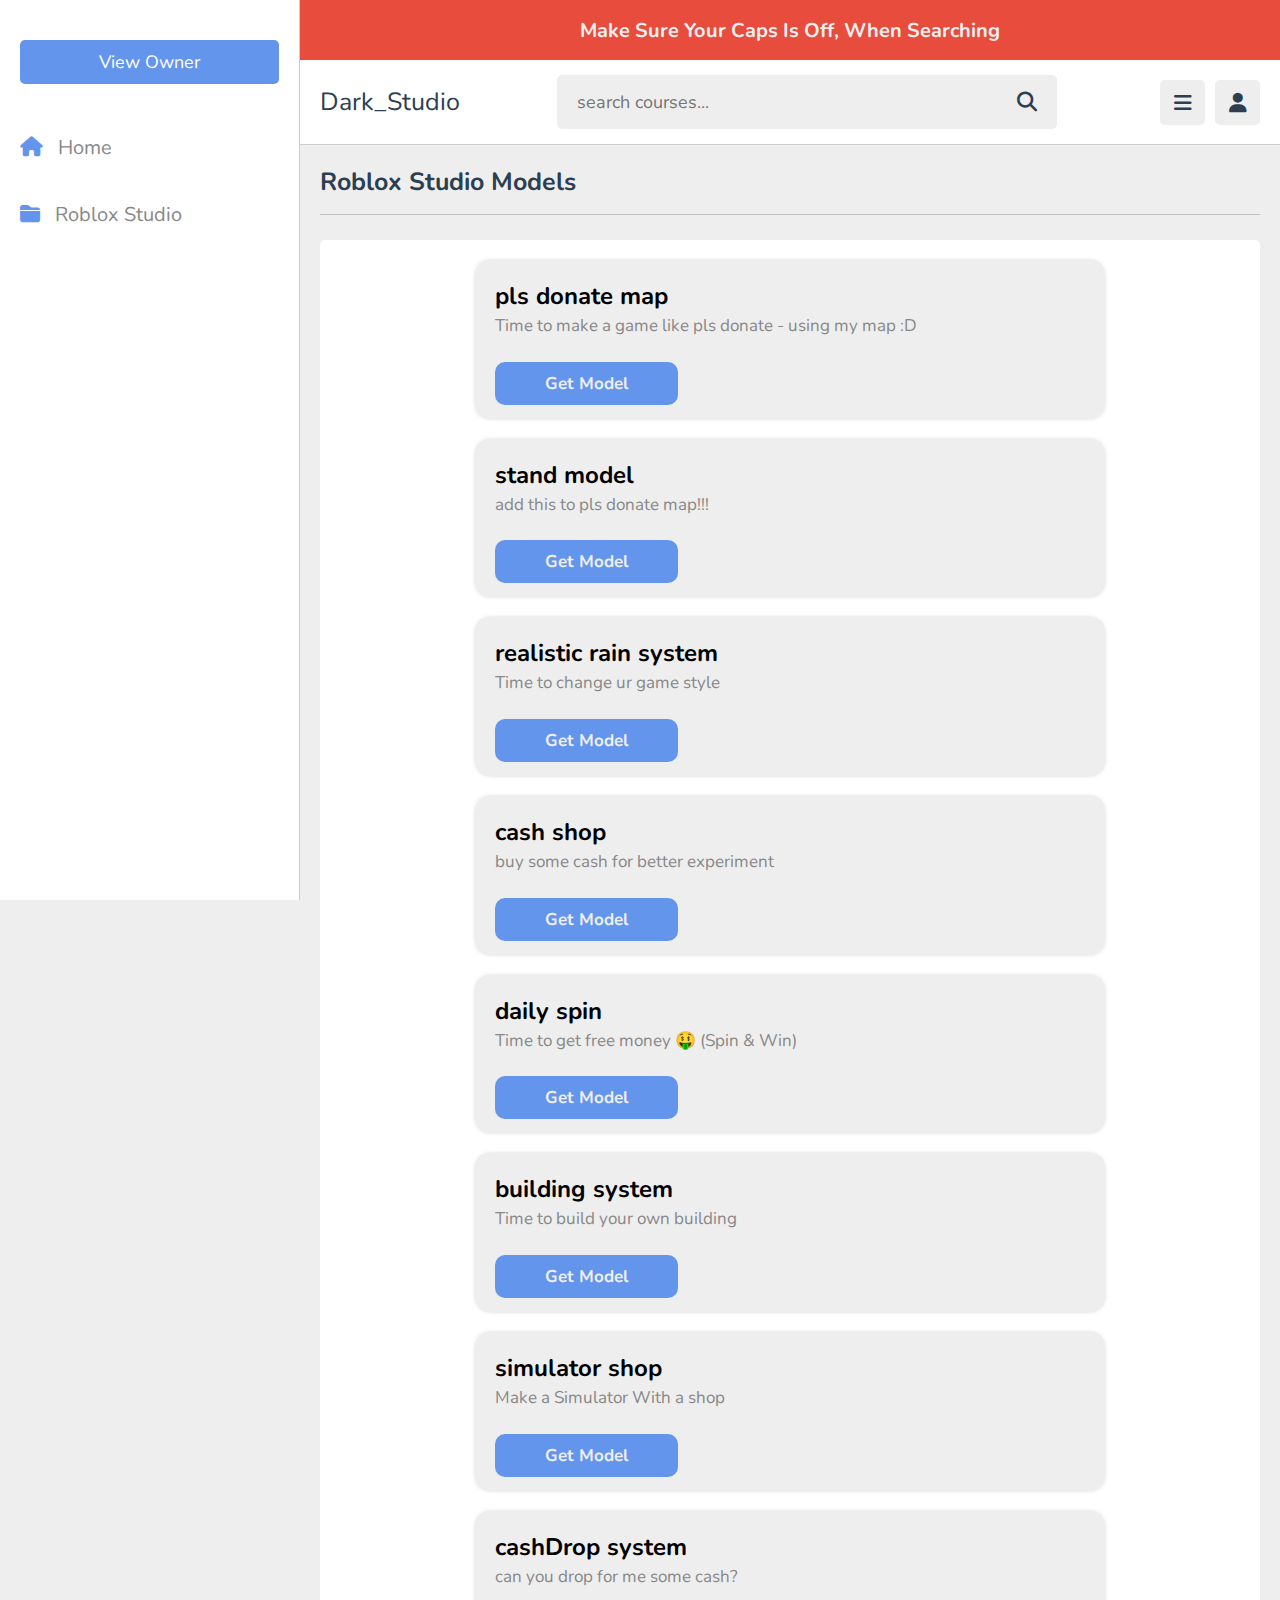
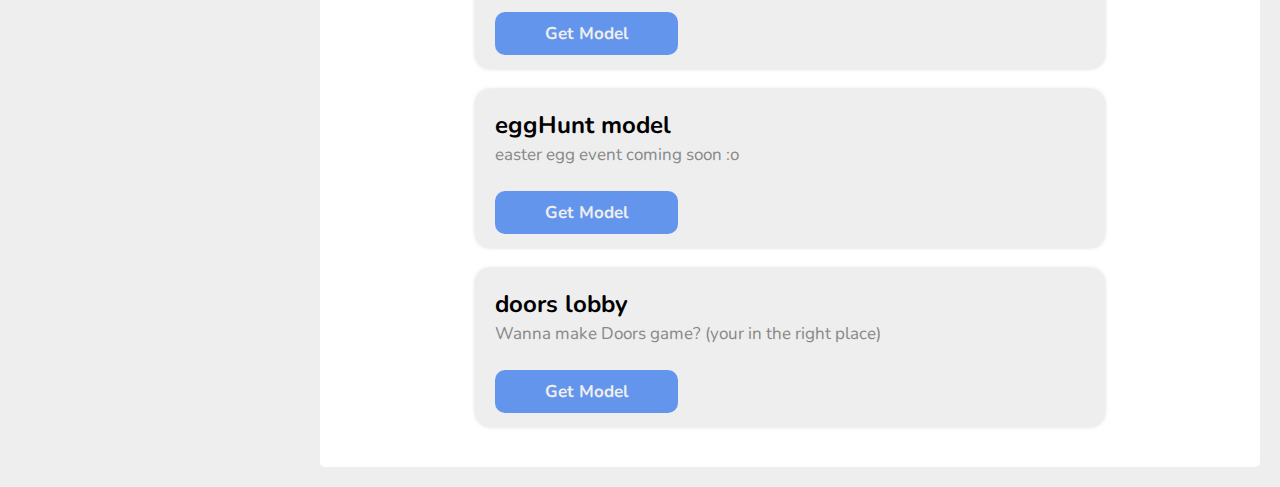
==== RobloxStudio.html @ a7220f27 "commit" ====
<!DOCTYPE html>
<html lang="en">
<head>
   <meta charset="UTF-8">
   <meta http-equiv="X-UA-Compatible" content="IE=edge">
   <meta name="viewport" content="width=device-width, initial-scale=1.0">
   <title>Roblox Studio</title>

   <!-- font awesome cdn link  -->
   <link rel="stylesheet" href="https://cdnjs.cloudflare.com/ajax/libs/font-awesome/6.1.2/css/all.min.css">

   <!-- custom css file link  -->
   <link rel="stylesheet" href="css/all.min.css">
   <link rel="stylesheet" href="css/style.css">
   <link rel="icon" type="images/x-icon" href="images/logo.png">

</head>
<body>

   <div class="warning">
      <div class="warn">
         <h1>Make Sure Your Caps is off, when searching</h1>
      </div>
   </div>

<header class="header">
   
   <section class="flex">

      <a href="index.html" class="logo">Dark_Studio</a>

      <form class="search-form">
         <input type="text" name="search_box" required placeholder="search courses..." maxlength="100" id="myinput">
         <button type="submit" class="fas fa-search"></button>
      </form>

      <div class="icons">
         <div id="menu-btn" class="fas fa-bars"></div>
         <div id="search-btn" class="fas fa-search"></div>
         <div id="user-btn" class="fas fa-user"></div>
         <!-- <!-- <div id="toggle-btn" class="fas fa-sun"></div> -->
      </div>

      <div class="profile">
         <img src="images/unnamed (3).jpg" class="image" alt="">
         <h3 class="name">AMMARUDES123</h3>
         <p class="role">Owner</p>
         <a href="profile.html" class="btn">view owner</a>
         <!-- <div class="flex-btn">
            <a href="login.html" class="option-btn">login</a>
            <a href="register.html" class="option-btn">register</a>
         </div> -->
      </div>

   </section>

</header>   

<div class="side-bar">

   <div id="close-btn">
      <i class="fas fa-times"></i>
   </div>

   <div class="profile">
      <a href="profile.html" class="btn">view owner</a>
   </div>

   <nav class="navbar">
      <a href="index.html"><i class="fas fa-home"></i><span>Home</span></a>
      <a href="RobloxStudio.html"><i class="fa-solid fa-folder-closed"></i><span>Roblox Studio</span></a>
      <!-- <a href="update.html"><i class="fa-regular fa-calendar-check"></i><span>Updates</span></a> -->
            <!-- <a href="teachers.html"><i class="fas fa-chalkboard-user"></i><span>teachers</span></a>
      <a href="contact.html"><i class="fas fa-headset"></i><span>contact us</span></a> -->
   </nav>

</div>

<!-- <section class="about">

   <div class="row">

      <div class="image">
         <img src="images/about-img.svg" alt="">
      </div>

      <div class="content">
         <h3>why choose us?</h3>
         <p>Lorem ipsum dolor sit amet consectetur, adipisicing elit. Ut dolorum quasi illo? Distinctio expedita commodi, nemo a quam error repellendus sint, fugiat quis numquam eum eveniet sequi aspernatur quaerat tenetur.</p>
         <a href="update.html" class="inline-btn">our courses</a>
      </div>

   </div>

   <div class="box-container">

      <div class="box">
         <i class="fa-regular fa-calendar-check"></i>
         <div>
            <h3>+10k</h3>
            <p>online courses</p>
         </div>
      </div>

      <div class="box">
         <i class="fas fa-user-graduate"></i>
         <div>
            <h3>+40k</h3>
            <p>brilliant Owners</p>
         </div>
      </div>

      <div class="box">
         <i class="fas fa-chalkboard-user"></i>
         <div>
            <h3>+2k</h3>
            <p>expert tutors</p>
         </div>
      </div>

      <div class="box">
         <i class="fas fa-briefcase"></i>
         <div>
            <h3>100%</h3>
            <p>job placement</p>
         </div>
      </div>

   </div>

</section>  -->

<!-- <section class="reviews">

   <h1 class="heading">Owner's reviews</h1>

   <div class="box-container">

      <div class="box">
         <p>Lorem ipsum dolor sit amet consectetur, adipisicing elit. Necessitatibus, suscipit a. Quibusdam, dignissimos consectetur. Sed ullam iusto eveniet qui aut quibusdam vero voluptate libero facilis fuga. Eligendi eaque molestiae modi?</p>
         <div class="Owner">
            <img src="images/pic-2.jpg" alt="">
            <div>
               <h3>john deo</h3>
               <div class="stars">
                  <i class="fas fa-star"></i>
                  <i class="fas fa-star"></i>
                  <i class="fas fa-star"></i>
                  <i class="fas fa-star"></i>
                  <i class="fas fa-star-half-alt"></i>
               </div>
            </div>
         </div>
      </div>

      <div class="box">
         <p>Lorem ipsum dolor sit amet consectetur, adipisicing elit. Necessitatibus, suscipit a. Quibusdam, dignissimos consectetur. Sed ullam iusto eveniet qui aut quibusdam vero voluptate libero facilis fuga. Eligendi eaque molestiae modi?</p>
         <div class="Owner">
            <img src="images/pic-3.jpg" alt="">
            <div>
               <h3>john deo</h3>
               <div class="stars">
                  <i class="fas fa-star"></i>
                  <i class="fas fa-star"></i>
                  <i class="fas fa-star"></i>
                  <i class="fas fa-star"></i>
                  <i class="fas fa-star-half-alt"></i>
               </div>
            </div>
         </div>
      </div>

      <div class="box">
         <p>Lorem ipsum dolor sit amet consectetur, adipisicing elit. Necessitatibus, suscipit a. Quibusdam, dignissimos consectetur. Sed ullam iusto eveniet qui aut quibusdam vero voluptate libero facilis fuga. Eligendi eaque molestiae modi?</p>
         <div class="Owner">
            <img src="images/pic-4.jpg" alt="">
            <div>
               <h3>john deo</h3>
               <div class="stars">
                  <i class="fas fa-star"></i>
                  <i class="fas fa-star"></i>
                  <i class="fas fa-star"></i>
                  <i class="fas fa-star"></i>
                  <i class="fas fa-star-half-alt"></i>
               </div>
            </div>
         </div>
      </div>

      <div class="box">
         <p>Lorem ipsum dolor sit amet consectetur, adipisicing elit. Necessitatibus, suscipit a. Quibusdam, dignissimos consectetur. Sed ullam iusto eveniet qui aut quibusdam vero voluptate libero facilis fuga. Eligendi eaque molestiae modi?</p>
         <div class="Owner">
            <img src="images/pic-5.jpg" alt="">
            <div>
               <h3>john deo</h3>
               <div class="stars">
                  <i class="fas fa-star"></i>
                  <i class="fas fa-star"></i>
                  <i class="fas fa-star"></i>
                  <i class="fas fa-star"></i>
                  <i class="fas fa-star-half-alt"></i>
               </div>
            </div>
         </div>
      </div>

      <div class="box">
         <p>Lorem ipsum dolor sit amet consectetur, adipisicing elit. Necessitatibus, suscipit a. Quibusdam, dignissimos consectetur. Sed ullam iusto eveniet qui aut quibusdam vero voluptate libero facilis fuga. Eligendi eaque molestiae modi?</p>
         <div class="Owner">
            <img src="images/pic-6.jpg" alt="">
            <div>
               <h3>john deo</h3>
               <div class="stars">
                  <i class="fas fa-star"></i>
                  <i class="fas fa-star"></i>
                  <i class="fas fa-star"></i>
                  <i class="fas fa-star"></i>
                  <i class="fas fa-star-half-alt"></i>
               </div>
            </div>
         </div>
      </div>

      <div class="box">
         <p>Lorem ipsum dolor sit amet consectetur, adipisicing elit. Necessitatibus, suscipit a. Quibusdam, dignissimos consectetur. Sed ullam iusto eveniet qui aut quibusdam vero voluptate libero facilis fuga. Eligendi eaque molestiae modi?</p>
         <div class="Owner">
            <img src="images/pic-7.jpg" alt="">
            <div>
               <h3>john deo</h3>
               <div class="stars">
                  <i class="fas fa-star"></i>
                  <i class="fas fa-star"></i>
                  <i class="fas fa-star"></i>
                  <i class="fas fa-star"></i>
                  <i class="fas fa-star-half-alt"></i>
               </div>
            </div>
         </div>
      </div>

   </div>

</section> -->

<section class="reviews">

   <h1 class="heading">Roblox Studio Models</h1>

   <div class="box-container">

      <div class="box">
         <div class="container mb-5">
            <h1 class="text-danger mt-5 text-center" id="para" style="display: none;">Not Found</h1>
         </div>
         <div class="row mt-3" id="card">
            
         </div>
      </div>
      
   </div>

</section>



















<!-- <footer class="footer">

   &copy; copyright @ 2022 by <span>AMMARUDES123</span> | all rights reserved!

</footer> -->

<!-- custom js file link  -->
<script src="js/script.js"></script>
<script src="js/app.js"></script>

   
</body>
</html>
---- css/style.css ----
@import url('https://fonts.googleapis.com/css2?family=Nunito:wght@200;300;400;500;600;700&display=swap');

:root{
   --main-color:#6495ed;
   --red:#e74c3c;
   --orange:#f39c12;
   --light-color:#888;
   --light-bg:#eee;
   --black:#2c3e50;
   --white:#fff;
   --border:.1rem solid rgba(0,0,0,.2);
}

*{
   font-family: 'Nunito', sans-serif;
   margin:0; padding:0;
   box-sizing: border-box;
   outline: none; border:none;
   text-decoration: none;
}

*::selection{
   background-color: var(--black);
   color:#fff;
}

html{
   scroll-behavior: smooth;
   font-size: 62.5%;
   overflow-x: hidden;
}

html::-webkit-scrollbar{
   width: 1rem;
   height: .5rem;
}

html::-webkit-scrollbar-track{
   background-color: transparent;
}

html::-webkit-scrollbar-thumb{
   background-color: var(--main-color);
}

body{
   background-color: var(--light-bg);
   padding-left: 30rem;
}

body.dark{
   --light-color:#aaa;
   --light-bg:#333;
   --black:#fff;
   --white:#222;
   --border:.1rem solid rgba(255,255,255,.2);
}

body.active{
   padding-left: 0;
}

section{
   padding:2rem;
   margin: 0 auto;
   max-width: 1200px;
}

.heading{
   font-size: 2.5rem;
   color:var(--black);
   margin-bottom: 2.5rem;
   border-bottom: var(--border);
   padding-bottom: 1.5rem;
   text-transform: capitalize;
}

.inline-btn,
.inline-option-btn,
.inline-delete-btn,
.btn,
.delete-btn,
.option-btn{
   border-radius: .5rem;
   color:#fff;
   font-size: 1.8rem;
   cursor: pointer;
   text-transform: capitalize;
   padding:1rem 3rem;
   text-align: center;
   margin-top: 1rem;
}

.btn,
.delete-btn,
.option-btn{
   display: block;
   width: 100%;
}

.inline-btn,
.inline-option-btn,
.inline-delete-btn{
   display: inline-block;
}

.btn,
.inline-btn{
   background-color: var(--main-color);
}

.option-btn,
.inline-option-btn{
   background-color:var(--orange);
}

.delete-btn,
.inline-delete-btn{
   background-color: var(--red);
}

.inline-btn:hover,
.inline-option-btn:hover,
.inline-delete-btn:hover,
.btn:hover,
.delete-btn:hover,
.option-btn:hover{
   background-color: var(--black);
   color: var(--white);
}

.flex-btn{
   display: flex;
   gap: 1rem;
}

.header{
   position: sticky;
   top:0; left:0; right: 0;
   background-color: var(--white);
   z-index: 1000;
   border-bottom: var(--border);
}

.header .flex{
   display: flex;
   align-items: center;
   justify-content: space-between;
   position: relative;
   padding: 1.5rem 2rem;
}

.header .flex .logo{
   font-size: 2.5rem;
   color: var(--black);
}

.header .flex .search-form{
   width: 50rem;
   border-radius: .5rem;
   background-color: var(--light-bg);
   padding:1.5rem 2rem;
   display: flex;
   gap:2rem;

}

.header .flex .search-form input{
   width: 100%;
   font-size: 1.8rem;
   color:var(--black);
   background:none;
}

.header .flex .search-form button{
   background:none;
   font-size: 2rem;
   cursor: pointer;
   color:var(--black);
}

.header .flex .search-form button:hover{
   color: var(--main-color);
}

.header .flex .icons div{
   font-size: 2rem;
   color:var(--black);
   background-color: var(--light-bg);
   border-radius: .5rem;
   height: 4.5rem;
   width: 4.5rem;
   line-height: 4.5rem;
   cursor: pointer;
   text-align: center;
   margin-left: .7rem;
}

.header .flex .icons div:hover{
   background-color: var(--black);
   color:var(--white);
}

.header .flex .profile{
   position: absolute;
   top:120%; right: 2rem;
   background-color: var(--white);
   border-radius: .5rem;
   padding: 1.5rem;
   text-align: center;
   overflow: hidden;
   transform-origin: top right;
   transform: scale(0);
   transition: .2s linear;
   width: 30rem;
}

.header .flex .profile.active{
   transform: scale(1);
}

.header .flex .profile .image{
   height: 10rem;
   width: 10rem;
   border-radius: 50%;
   object-fit: contain;
   margin-bottom: 1rem;
}

.header .flex .profile .name{
   font-size: 2rem;
   color:var(--black);
   overflow: hidden;
   text-overflow: ellipsis;
   white-space: nowrap;
}

.header .flex .profile .role{
   font-size: 1.8rem;
   color: var(--light-color);
}

#search-btn{
   display: none;
}

.side-bar{
   position: fixed;
   top: 0; left: 0;
   width: 30rem;
   background-color: var(--white);
   height: 100vh;
   border-right: var(--border);
   z-index: 1200;
}

.side-bar #close-btn{
   text-align: right;
   padding: 2rem;
   display: none;
}

.side-bar #close-btn i{
   text-align: right;
   font-size: 2.5rem;
   background:var(--red);
   border-radius: .5rem;
   color:var(--white);
   cursor: pointer;
   height: 4.5rem;
   width: 4.5rem;
   line-height: 4.5rem;
   text-align: center;
}

.side-bar #close-btn i:hover{
   background-color: var(--black);
}

.side-bar .profile{
   padding:3rem 2rem;
   text-align: center;
}

.side-bar .profile .image{
   height: 10rem;
   width: 10rem;
   border-radius: 50%;
   object-fit: contain;
   margin-bottom: 1rem;
}

.side-bar .profile .name{
   font-size: 2rem;
   color:var(--black);
   overflow: hidden;
   text-overflow: ellipsis;
   white-space: nowrap;
}

.side-bar .profile .role{
   font-size: 1.8rem;
   color: var(--light-color);
}

.side-bar .navbar a{
   display: block;
   padding: 2rem;
   font-size: 2rem;
}

.side-bar .navbar a i{
   margin-right: 1.5rem;
   color:var(--main-color);
   transition: .2s linear;
}

.side-bar .navbar a span{
   color:var(--light-color);
}

.side-bar .navbar a:hover{
   background-color: var(--light-bg);
}

.side-bar .navbar a:hover i{
   margin-right: 2.5rem;
}

.side-bar.active{
   left: -30rem;
}

.home-grid .box-container{
   display: grid;
   grid-template-columns: repeat(auto-fit, 27.5rem);
   gap:1.5rem;
   justify-content: center;
   align-items: flex-start;
}

.home-grid .box-container .box{
   background-color: var(--white);
   border-radius: .5rem;
   padding:2rem;
}

.home-grid .box-container .box .title{
   font-size: 2rem;
   color: var(--black);
   text-transform: capitalize;
}

.home-grid .box-container .box .flex{
   display: flex;
   flex-wrap: wrap;
   gap: 1.5rem;
   margin-top: 2rem;
}

.home-grid .box-container .flex a{
   background-color: var(--light-bg);
   border-radius: .5rem;
   padding: 1rem 1.5rem;
   font-size: 1.5rem;
}

.home-grid .box-container .flex a i{
   margin-right: 1rem;
   color:var(--black);
}

.home-grid .box-container .flex a span{
   color:var(--light-color);
}

.home-grid .box-container .flex a:hover{
   background-color: var(--black);
}

.home-grid .box-container .flex a:hover span{
   color:var(--white);
}

.home-grid .box-container .flex a:hover i{
   color:var(--white);
}

.home-grid .box-container .tutor{
   padding: 1rem 0;
   font-size: 1.8rem;
   color:var(--light-color);
   line-height: 2;
}

.home-grid .box-container .likes{
   color:var(--light-color);
   font-size: 1.7rem;
   margin-top: 1.5rem;
}

.home-grid .box-container .likes span{
   color:var(--main-color);
}

.about .row{
   display: flex;
   align-items: center;
   flex-wrap: wrap;
   gap:1.5rem;
}

.about .row .image{
   flex: 1 1 40rem;
}

.about .row .image img{
   width: 100%;
   height: 50rem;
}

.about .row .content{
   flex: 1 1 40rem;
}

.about .row .content p{
   font-size: 1.7rem;
   line-height: 2;
   color: var(--light-color);
   padding: 1rem 0;
}

.about .row .content h3{
   font-size: 3rem;
   color:var(--black);
   text-transform: capitalize;
}

.about .box-container{
   display: grid;
   grid-template-columns: repeat(auto-fit, minmax(27rem, 1fr));
   gap:1.5rem;
   justify-content: center;
   align-items: flex-start;
   margin-top: 3rem;
}

.about .box-container .box{
   border-radius: .5rem;
   background-color: var(--white);
   padding: 2rem;
   display: flex;
   align-items: center;
   gap: 2.5rem;
}

.about .box-container .box i{
   font-size: 4rem;
   color: var(--main-color);
}

.about .box-container .box h3{
   font-size: 2.5rem;
   color: var(--black);
   margin-bottom: .3rem;
}

.about .box-container .box p{
   font-size: 1.7rem;
   color:var(--light-color);
}

.reviews .box-container{
   display: grid;
   grid-template-columns: repeat(auto-fit, minmax(30rem, 1fr));
   gap:1.5rem;
   justify-content: center;
   align-items: flex-start;
}

.reviews .box-container .box{
   border-radius: .5rem;
   background-color: var(--white);
   padding: 2rem;
}

.reviews .box-container .box p{
   line-height: 1.7;
   font-size: 1.7rem;
   color: var(--light-color);
}

.reviews .box-container .box .Owner{
   margin-top: 2rem;
   display: flex;
   align-items: center;
   gap: 1.5rem;
}

.reviews .box-container .box .Owner img{
   height: 5rem;
   width: 5rem;
   object-fit: cover;
   border-radius: 50%;
}

.reviews .box-container .box .Owner h3{
   font-size: 2rem;
   color: var(--black);
   margin-bottom: .3rem;
}

.reviews .box-container .box .Owner .stars{
   font-size: 1.5rem;
   color:var(--orange);
}

.courses .box-container{
   display: grid;
   grid-template-columns: repeat(auto-fit, minmax(30rem, 1fr));
   gap:1.5rem;
   justify-content: center;
   align-items: flex-start;
}

.courses .box-container .box{
   border-radius: .5rem;
   background-color: var(--white);
   padding: 2rem;
}

.courses .box-container .box .tutor{
   display: flex;
   align-items: center;
   gap: 1.5rem;
   margin-bottom: 2.5rem;
}

.courses .box-container .box .tutor img{
   height: 5rem;
   width: 5rem;
   border-radius: 50%;
   object-fit: cover;
}

.courses .box-container .box .tutor h3{
   font-size: 1.8rem;
   color: var(--black);
   margin-bottom: .2rem;
}

.courses .box-container .box .tutor span{
   font-size: 1.3rem;
   color:var(--light-color);
}

.courses .box-container .box .thumb{
   position: relative;
}

.courses .box-container .box .thumb span{
   position: absolute;
   top:1rem; left: 1rem;
   border-radius: .5rem;
   padding: .5rem 1.5rem;
   background-color: rgba(0,0,0,.3);
   color: #fff;
   font-size: 1.5rem;
}

.courses .box-container .box .thumb img{
   width: 100%;
   height: 20rem;
   object-fit: cover;
   border-radius: .5rem;
}

.courses .box-container .box .title{
   font-size: 2rem;
   color: var(--black);
   padding-bottom: .5rem;
   padding-top: 1rem;
}

.courses .more-btn{
   text-align: center;
   margin-top: 2rem;
}

.playlist-details .row{
   display: flex;
   align-items: flex-end;
   gap:3rem;
   flex-wrap: wrap;
   background-color: var(--white);
   padding: 2rem;
}

.playlist-details .row .column{
   flex: 1 1 40rem;
}

.playlist-details .row .column .save-playlist{
   margin-bottom: 1.5rem;
}

.playlist-details .row .column .save-playlist button{
   border-radius: .5rem;
   background-color: var(--light-bg);
   padding:1rem 1.5rem;
   cursor: pointer;
}

.playlist-details .row .column .save-playlist button i{
   font-size: 2rem;
   color:var(--black);
   margin-right: .8rem;
}

.playlist-details .row .column .save-playlist button span{
   font-size: 1.8rem;
   color:var(--light-color);
}

.playlist-details .row .column .save-playlist button:hover{
   background-color: var(--black);
}

.playlist-details .row .column .save-playlist button:hover i{
   color:var(--white);
}

.playlist-details .row .column .save-playlist button:hover span{
   color:var(--white);
}

.playlist-details .row .column .thumb{
   position: relative;
}

.playlist-details .row .column .thumb span{
   font-size: 1.8rem;
   color: #fff;
   background-color: rgba(0,0,0,.3);
   border-radius: .5rem;
   position: absolute;
   top: 1rem; left: 1rem;
   padding: .5rem 1.5rem;
}

.playlist-details .row .column .thumb img{
   height: 30rem;
   width: 100%;
   object-fit: cover;
   border-radius: .5rem;
}

.playlist-details .row .column .tutor{
   display: flex;
   align-items: center;
   gap: 2rem;
   margin-bottom: 2rem;
}

.playlist-details .row .column .tutor img{
   height: 7rem;
   width: 7rem;
   border-radius: 50%;
   object-fit: cover;
}

.playlist-details .row .column .tutor h3{
   font-size: 2rem;
   color:var(--black);
   margin-bottom: .2rem;
}

.playlist-details .row .column .tutor span{
   font-size: 1.5rem;
   color: var(--light-color);
}

.playlist-details .row .column .details h3{
   font-size: 2rem;
   color: var(--black);
   text-transform: capitalize;
}

.playlist-details .row .column .details p{
   padding: 1rem 0;
   line-height: 2;
   font-size: 1.8rem;
   color: var(--light-color);
}

.playlist-videos .box-container{
   display: grid;
   grid-template-columns: repeat(auto-fit, minmax(30rem, 1fr));
   gap:1.5rem;
   justify-content: center;
   align-items: flex-start;
}

.playlist-videos .box-container .box{
   background-color: var(--white);
   border-radius: .5rem;
   padding: 2rem;
   position: relative;
}

.playlist-videos .box-container .box i{
   position: absolute;
   top: 2rem; left: 2rem; right: 2rem;
   height: 20rem;
   border-radius: .5rem;
   background-color: rgba(0,0,0,.3);
   display: flex;
   align-items: center;
   justify-content: center;
   font-size: 5rem;
   color: #fff;
   display: none;
}

.playlist-videos .box-container .box:hover i{
   display: flex;
}

.playlist-videos .box-container .box img{
   width: 100%;
   height: 20rem;
   object-fit: cover;
   border-radius: .5rem;
}

.playlist-videos .box-container .box h3{
   margin-top: 1.5rem;
   font-size: 1.8rem;
   color: var(--black);
}

.playlist-videos .box-container .box:hover h3{
   color: var(--main-color);
}

.watch-video .video-container{
   background-color: var(--white);
   border-radius: .5rem;
   padding: 2rem;
}

.watch-video .video-container .video{
   position: relative;
   margin-bottom: 1.5rem;
}

.watch-video .video-container .video video{
   border-radius: .5rem;
   width: 100%;
   object-fit: contain;
   background-color: #000;
}

.watch-video .video-container .title{
   font-size: 2rem;
   color: var(--black);
}

.watch-video .video-container .info{
   display: flex;
   margin-top: 1.5rem;
   margin-bottom: 2rem;
   border-bottom: var(--border);
   padding-bottom: 1.5rem;
   gap: 2.5rem;
   align-items: center;
}

.watch-video .video-container .info p{
   font-size: 1.6rem;
}

.watch-video .video-container .info p span{
   color: var(--light-color);
}

.watch-video .video-container .info i{
   margin-right: 1rem;
   color: var(--main-color);
}

.watch-video .video-container .tutor{
   display: flex;
   align-items: center;
   gap: 2rem;
   margin-bottom: 1rem;
}

.watch-video .video-container .tutor img{
   border-radius: 50%;
   height: 5rem;
   width: 5rem;
   object-fit: cover;
}

.watch-video .video-container .tutor h3{
   font-size: 2rem;
   color: var(--black);
   margin-bottom: .2rem;
}

.watch-video .video-container .tutor span{
   font-size: 1.5rem;
   color: var(--light-color);
}

.watch-video .video-container .flex{
   display: flex;
   align-items: center;
   justify-content: space-between;
   gap: 1.5rem;
}

.watch-video .video-container .flex button{
   border-radius: .5rem;
   padding: 1rem 1.5rem;
   font-size: 1.8rem;
   cursor: pointer;
   background-color: var(--light-bg);
}

.watch-video .video-container .flex button i{
   margin-right: 1rem;
   color: var(--black);
}

.watch-video .video-container .flex button span{
   color: var(--light-color);
}

.watch-video .video-container .flex button:hover{
   background-color: var(--black);
}

.watch-video .video-container .flex button:hover i{
   color: var(--white);
}

.watch-video .video-container .flex button:hover span{
   color: var(--white);
}

.watch-video .video-container .description{
   line-height: 1.5;
   font-size: 1.7rem;
   color: var(--light-color);
   margin-top: 2rem;
}

.comments .add-comment{
   background-color: var(--white);
   border-radius: .5rem;
   padding: 2rem;
   margin-bottom: 3rem;
}

.comments .add-comment h3{
   font-size: 2rem;
   color: var(--black);
   margin-bottom: 1rem;
}

.comments .add-comment textarea{
   height: 20rem;
   resize: none;
   background-color: var(--light-bg);
   border-radius: .5rem;
   border: var(--border);
   padding: 1.4rem;
   font-size: 1.8rem;
   color: var(--black);
   width: 100%;
   margin: .5rem 0;
}

.comments .box-container{
   display: grid;
   gap: 2.5rem;
   background-color: var(--white);
   padding: 2rem;
   border-radius: .5rem;
}

.comments .box-container .box .user{
   display: flex;
   align-items: center;
   gap: 1.5rem;
   margin-bottom: 2rem;
}

.comments .box-container .box .user img{
   height: 5rem;
   width: 5rem;
   border-radius: 50%;
}

.comments .box-container .box .user h3{
   font-size: 2rem;
   color: var(--black);
   margin-bottom: .2rem;
}

.comments .box-container .box .user span{
   font-size: 1.5rem;
   color: var(--light-color);
}

.comments .box-container .box .comment-box{
   border-radius: .5rem;
   background-color: var(--light-bg);
   padding:1rem 1.5rem;
   white-space: pre-line;
   margin: .5rem 0;
   font-size: 1.8rem;
   color: var(--black);
   line-height: 1.5;
   position: relative;
   z-index: 0;
}

.comments .box-container .box .comment-box::before{
   content: '';
   position: absolute;
   top: -1rem; left: 1.5rem;
   background-color: var(--light-bg);
   height: 1.2rem;
   width: 2rem;
   clip-path: polygon(50% 0%, 0% 100%, 100% 100%);
}

.teachers .search-tutor{
   margin-bottom: 2rem;
   border-radius: .5rem;
   background-color: var(--white);
   padding: 1.5rem 2rem;
   display: flex;
   align-items: center;
   gap: 1.5rem;
}

.teachers .search-tutor input{
   width: 100%;
   background: none;
   font-size: 1.8rem;
   color: var(--black);
}

.teachers .search-tutor button{
   font-size: 2rem;
   color: var(--black);
   cursor: pointer;
   background:none;
}

.teachers .search-tutor button:hover{
   color: var(--main-color);
}

.teachers .box-container{
   display: grid;
   grid-template-columns: repeat(auto-fit, minmax(30rem, 1fr));
   gap:1.5rem;
   justify-content: center;
   align-items: flex-start;
}

.teachers .box-container .box{
   background-color: var(--white);
   border-radius: .5rem;
   padding: 2rem;
}

.teachers .box-container .offer{
   text-align: center;
}

.teachers .box-container .offer h3{
   font-size: 2.5rem;
   color: var(--black);
   text-transform: capitalize;
   padding-bottom: .5rem;
}

.teachers .box-container .offer p{
   line-height: 1.7;
   padding: .5rem 0;
   color: var(--light-color);
   font-size: 1.7rem;
}

.teachers .box-container .box .tutor{
   display: flex;
   align-items: center;
   gap:2rem;
   margin-bottom: 1.5rem;
}

.teachers .box-container .box .tutor img{
   height: 5rem;
   width: 5rem;
   border-radius: 50%;
}

.teachers .box-container .box .tutor h3{
   font-size: 2rem;
   color: var(--black);
   margin-bottom: .2rem;
}

.teachers .box-container .box .tutor span{
   font-size: 1.6rem;
   color: var(--light-color);
}

.teachers .box-container .box p{
   padding: .5rem 0;
   font-size: 1.7rem;
   color: var(--light-color);
}

.teachers .box-container .box p span{
   color: var(--main-color);
}

.teacher-profile .details{
   text-align: center;
   background-color: var(--white);
   border-radius: .5rem;
   padding: 2rem;
}

.teacher-profile .details .tutor img{
   height: 10rem;
   width: 10rem;
   border-radius: 50%;
   object-fit: cover;
   margin-bottom: 1rem;
}

.teacher-profile .details .tutor h3{
   font-size: 2rem;
   color: var(--black);
}

.teacher-profile .details .tutor span{
   color: var(--light-color);
   font-size: 1.7rem;
}

.teacher-profile .details .flex{
   display: flex;
   flex-wrap: wrap;
   gap: 1.5rem;
   margin-top: 2rem;
}

.teacher-profile .details .flex p{
   flex: 1 1 20rem;
   border-radius: .5rem;
   background-color: var(--light-bg);
   padding: 1.2rem 2rem;
   font-size: 1.8rem;
   color: var(--light-color);
}

.teacher-profile .details .flex p span{
   color: var(--main-color);
}

.user-profile .info{
   background-color: var(--white);
   border-radius: .5rem;
   padding: 2rem;
}

.user-profile .info .user{
   text-align: center;
   margin-bottom: 2rem;
   padding: 1rem;
}

.user-profile .info .user img{
   height: 10rem;
   width: 10rem;
   border-radius: 50%;
   object-fit: cover;
   margin-bottom: 1rem;
}

.user-profile .info .user h3{
   font-size: 2rem;
   color: var(--black);
}

.user-profile .info .user p{
   font-size: 1.7rem;
   color: var(--light-color);
   padding: .3rem 0;
}

.user-profile .info .box-container{
   display: flex;
   flex-wrap: wrap;
   gap: 1.5rem;
}

.user-profile .info .box-container .box{
   background-color: var(--light-bg);
   border-radius: .5rem;
   padding: 2rem;
   flex: 1 1 25rem;
}

.user-profile .info .box-container .box .flex{
   display: flex;
   align-items: center;
   gap: 2rem;
   margin-bottom: 1rem;
}

.user-profile .info .box-container .box .flex i{
   font-size:2rem;
   color: var(--white);
   background-color: var(--black);
   text-align: center;
   border-radius: .5rem;
   height: 5rem;
   width: 5rem;
   line-height: 4.9rem;
}

.user-profile .info .box-container .box .flex span{
   font-size: 2.5rem;
   color: var(--main-color);
}

.user-profile .info .box-container .box .flex p{
   color: var(--light-color);
   font-size: 1.7rem;
}

.contact .row{
   display: flex;
   align-items: center;
   flex-wrap: wrap;
   gap: 1.5rem;
}

.contact .row .image{
   flex: 1 1 50rem;
}

.contact .row .image img{
   width: 100%;
}

.contact .row form{
   flex: 1 1 30rem;
   background-color: var(--white);
   padding: 2rem;
   text-align: center;
}

.contact .row form h3{
   margin-bottom: 1rem;
   text-transform: capitalize;
   color:var(--black);
   font-size: 2.5rem;
}

.contact .row form .box{
   width: 100%;
   border-radius: .5rem;
   background-color: var(--light-bg);
   margin: 1rem 0;
   padding: 1.4rem;
   font-size: 1.8rem;
   color: var(--black);
}

.contact .row form textarea{
   height: 20rem;
   resize: none;
}

.contact .box-container{
   display: grid;
   grid-template-columns: repeat(auto-fit, minmax(30rem, 1fr));
   gap:1.5rem;
   justify-content: center;
   align-items: flex-start;
   margin-top: 3rem;
}

.contact .box-container .box{
   text-align: center;
   background-color: var(--white);
   border-radius: .5rem;
   padding: 3rem;
}

.contact .box-container .box i{
   font-size: 3rem;
   color: var(--main-color);
   margin-bottom: 1rem;
}

.contact .box-container .box h3{
   font-size: 2rem;
   color:var(--black);
   margin: 1rem 0;
}

.contact .box-container .box a{
   display: block;
   padding-top: .5rem;
   font-size: 1.8rem;
   color: var(--light-color);
}

.contact .box-container .box a:hover{
   text-decoration: underline;
   color:var(--black);
}

.form-container{
   min-height: calc(100vh - 20rem);
   display: flex;
   align-items: center;
   justify-content: center;
}

.form-container form{
   background-color: var(--white);
   border-radius: .5rem;
   padding: 2rem;
   width: 50rem;
}

.form-container form h3{
   font-size: 2.5rem;
   text-transform: capitalize;
   color: var(--black);
   text-align: center;
}

.form-container form p{
   font-size: 1.7rem;
   color: var(--light-color);
   padding-top: 1rem;
}

.form-container form p span{
   color: var(--red);
}

.form-container form .box{
   font-size: 1.8rem;
   color: var(--black);
   border-radius: .5rem;
   padding: 1.4rem;
   background-color: var(--light-bg);
   width: 100%;
   margin: 1rem 0;
}

.card {
   /* background-color: rgb(225, 225, 225); */
   transition: all 0.5s ease-in-out;
   box-shadow: 0px 0px 6px -4px rgba(0,0,0,0.75);
   border-radius: 15px;
   margin-bottom: 30px;
   padding: 20px;
   width: 70%;
   margin: auto;
   background-color: var(--light-bg);
   margin-bottom: 20px;
}
.card:hover{
   box-shadow: 0px 0px 51px -36px rgba(0,0,0,1);
}

.btn11 {
   background-color: var(--main-color);
   padding: 10px 50px;
   border-radius: 10px;
   color: var(--light-bg);
   font-weight: bold;
}

.btn11:hover {
   transition: all 0.2s ease-in-out;
   background-color: var(--black);
   padding: 10px 50px;
   border-radius: 10px;
   color: var(--light-bg);
   font-weight: bold;
}

.warning .warn {
   display: flex;
   justify-content: center;
   align-items: center;
   height: 60px;
   width: 100%;
   background-color: var(--red);
}

.warning .warn h1 {
   color: var(--light-bg);
   margin: auto;
   text-align: center;
   text-transform: capitalize;
}




.footer{
   background-color: var(--white);
   border-top: var(--border);
   position: sticky;
   bottom: 0; left: 0; right: 0;
   text-align: center;
   font-size: 2rem;
   padding:2.5rem 2rem;
   color:var(--black);
   margin-top: 1rem;
   z-index: 1000;
   /* padding-bottom: 9.5rem; */
}

.footer span{
   color:var(--main-color);
}



@media (max-width:1200px){

   body{
      padding-left: 0;
   }

   .side-bar{
      left: -30rem;
      transition: .2s linear;
   }

   .side-bar #close-btn{
      display: block;
   }

   .side-bar.active{
      left: 0;
      box-shadow: 0 0 0 100vw rgba(0,0,0,.8);
      border-right: 0;
   }

}

@media (max-width:991px){

   html{
      font-size: 55%;
   }

}

@media (max-width:768px){

   #search-btn{
      display: inline-block;
   }

   .header .flex .search-form{
      position: absolute;
      top: 99%; left: 0; right: 0;
      border-top: var(--border);
      border-bottom: var(--border);
      background-color: var(--white);
      border-radius: 0;
      width: auto;
      padding: 2rem;
      clip-path: polygon(0 0, 100% 0, 100% 0, 0 0);
      transition: .2s linear;
   }

   .header .flex .search-form.active{
      clip-path: polygon(0 0, 100% 0, 100% 100%, 0 100%);
   }

}

@media (max-width:450px){

   html{
      font-size: 50%;
   }

   .flex-btn{
      gap: 0;
      flex-flow: column;
   }

   .home-grid .box-container{
      grid-template-columns: 1fr;
   }

   .about .row .image img{
      height: 25rem;
   }

}
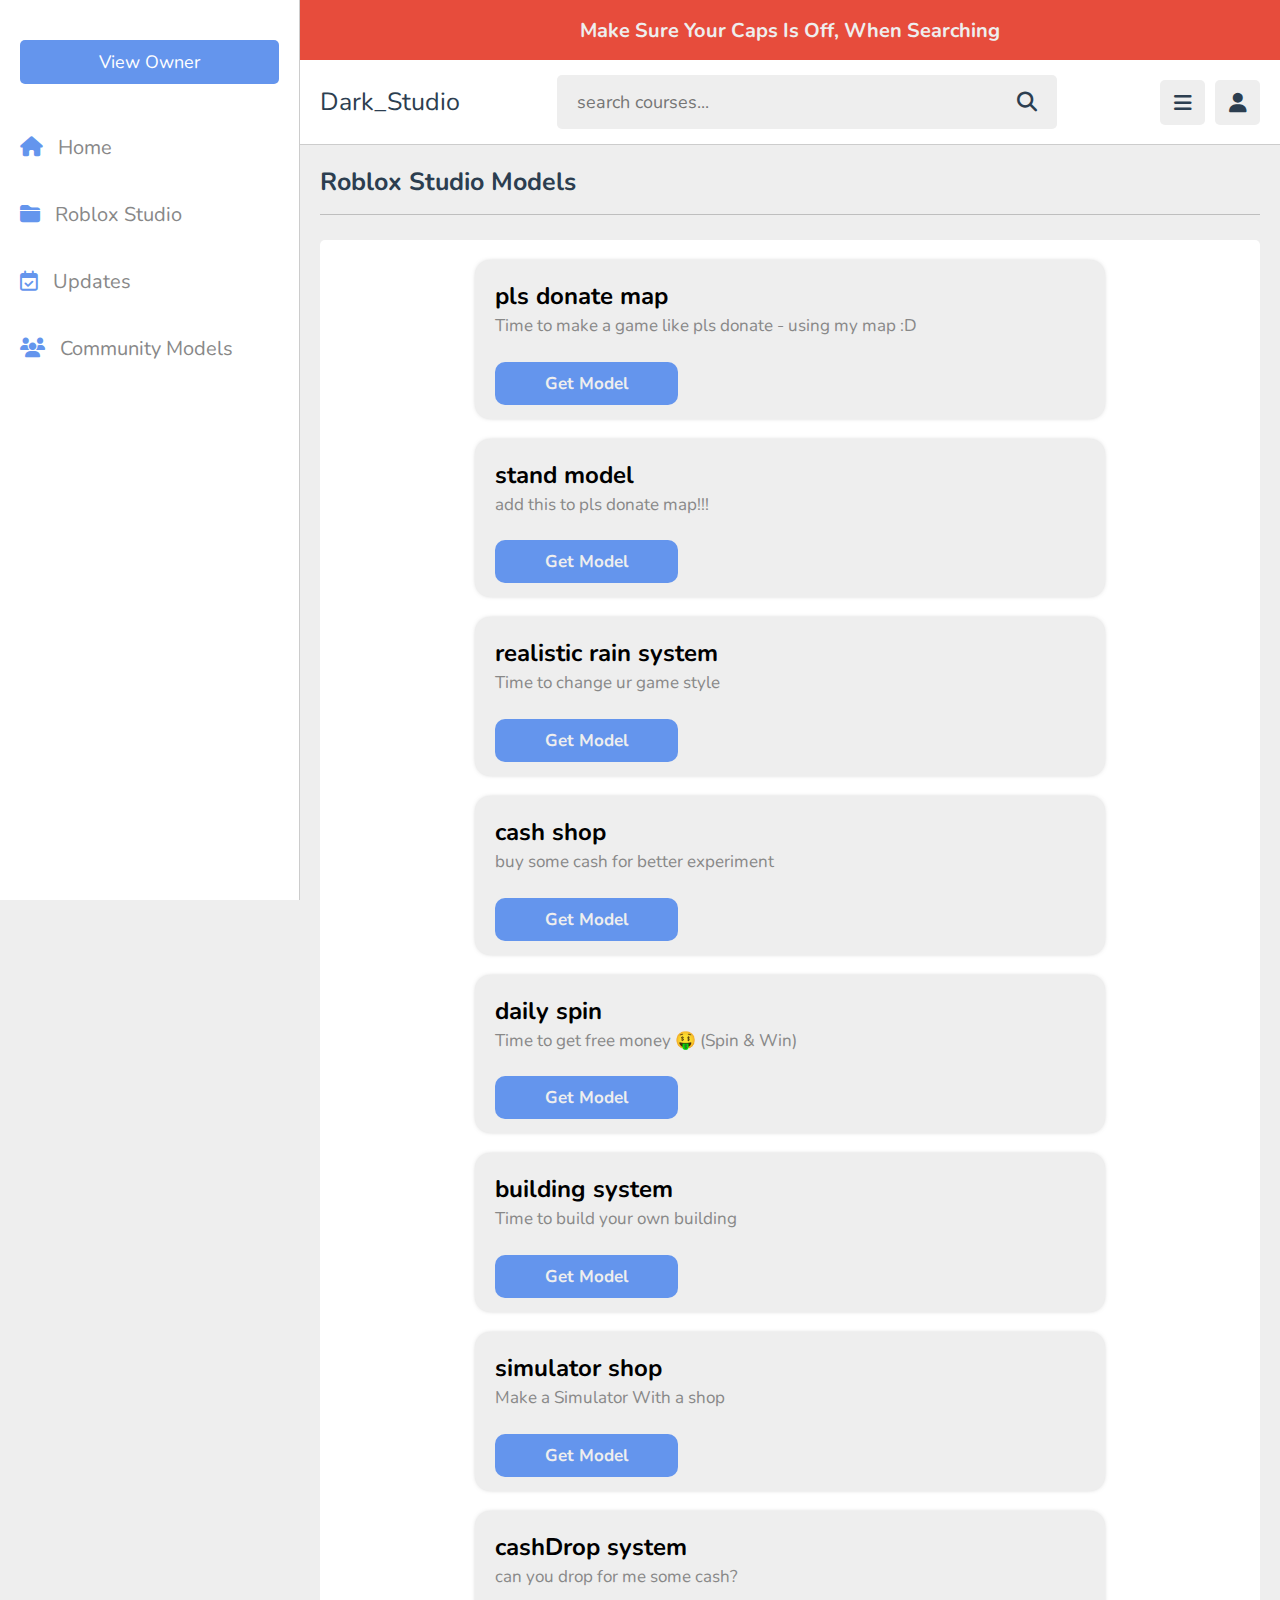
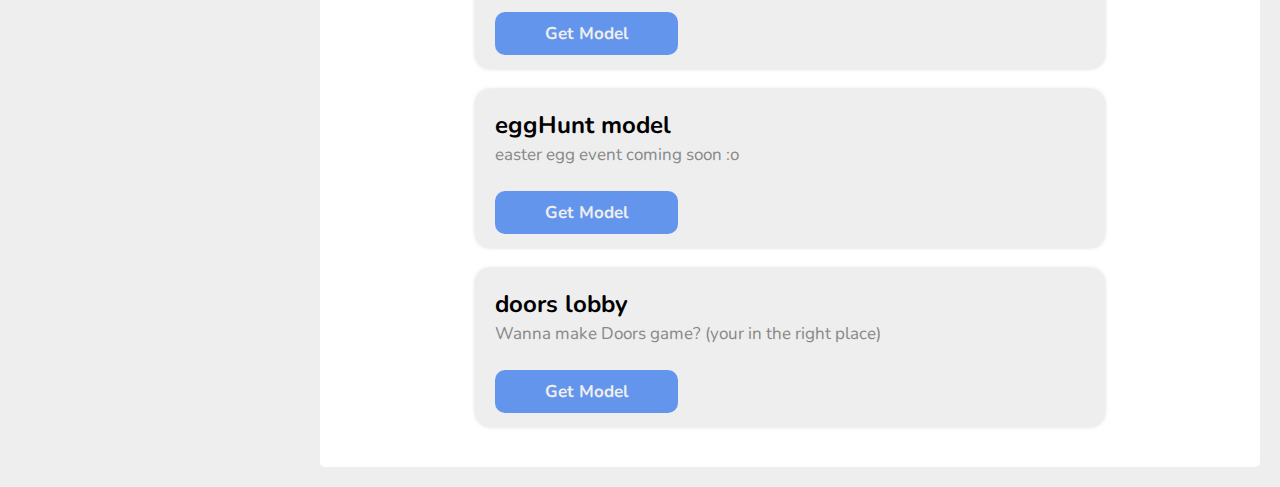
==== commit acad6e21: "commit" ====
--- a/RobloxStudio.html
+++ b/RobloxStudio.html
@@ -69,9 +69,9 @@
    <nav class="navbar">
       <a href="index.html"><i class="fas fa-home"></i><span>Home</span></a>
       <a href="RobloxStudio.html"><i class="fa-solid fa-folder-closed"></i><span>Roblox Studio</span></a>
-      <!-- <a href="update.html"><i class="fa-regular fa-calendar-check"></i><span>Updates</span></a> -->
-            <!-- <a href="teachers.html"><i class="fas fa-chalkboard-user"></i><span>teachers</span></a>
-      <a href="contact.html"><i class="fas fa-headset"></i><span>contact us</span></a> -->
+      <a href="update.html"><i class="fa-regular fa-calendar-check"></i><span>Updates</span></a>
+      <a href="Community.html"><i class="fa-solid fa-users"></i><span>Community Models</span></a>
+      <!-- <a href="contact.html"><i class="fas fa-headset"></i><span>contact us</span></a> -->
    </nav>
 
 </div>
--- a/css/style.css
+++ b/css/style.css
@@ -333,7 +333,7 @@
 
 .home-grid .box-container{
    display: grid;
-   grid-template-columns: repeat(auto-fit, 27.5rem);
+   grid-template-columns: repeat(auto-fit, 33rem);
    gap:1.5rem;
    justify-content: center;
    align-items: flex-start;
